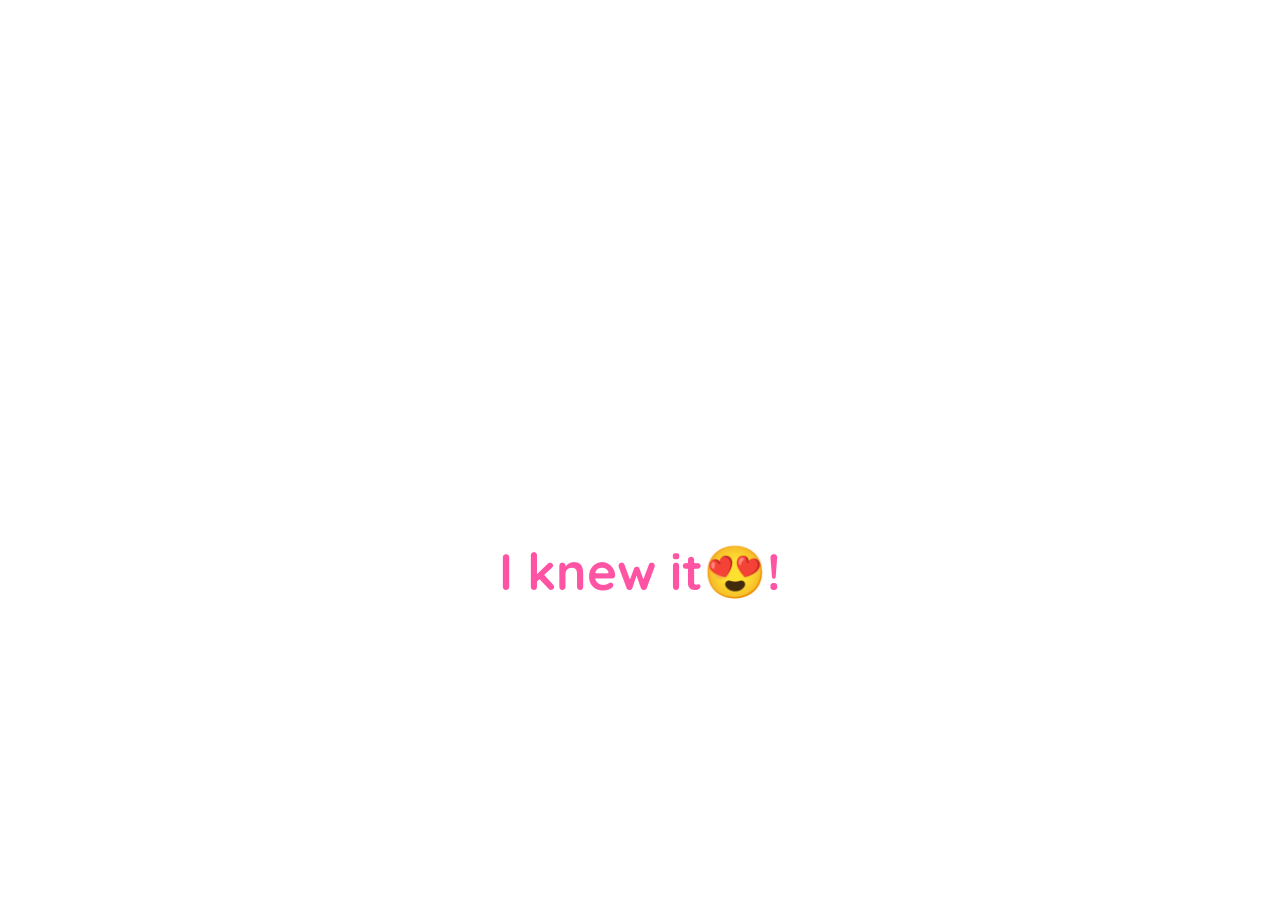
==== result.html @ 3c7e056a "Add files via upload" ====
<!DOCTYPE html>
<html lang="en">
<head>
  <meta charset="UTF-8">
  <meta name="viewport" content="width=device-width, initial-scale=1.0, viewport-fit=cover">
  <meta name="theme-color" content="#ffffff">
  <link rel="preconnect" href="https://fonts.googleapis.com">
  <link rel="preconnect" href="https://fonts.gstatic.com" crossorigin>
  <link href="https://fonts.googleapis.com/css2?family=Quicksand:wght@300..700&display=swap" rel="stylesheet">
  <link rel="stylesheet" href="style.css">
  <title>I Knew It! ❤️</title>
</head>

<body>
  <main class="result-page">
    <section class="result-container" aria-label="Love result">
      <video
        class="gif-result"
        src="Love me.mp4"
        autoplay
        loop
        playsinline
        preload="auto"
        aria-hidden="true">
      </video>

      <h1>I knew it😍!</h1>
    </section>
  </main>
</body>
</html>
---- style.css ----
* {
  margin: 0;
  padding: 0;
  box-sizing: border-box;
}

:root {
  --pink: #ff54a4;
  --pink-hover: #ffa4b1;
  --shadow: rgba(255, 107, 129, 0.5);
}

html,
body {
  width: 100%;
  min-height: 100%;
}

body {
  min-height: 100dvh;
  overflow: hidden;
  background: #ffffff;
  font-family: "Quicksand", sans-serif;
  -webkit-tap-highlight-color: transparent;
}

/* =========================
   MAIN PAGE
========================= */

.page-shell {
  width: 100%;
  min-height: 100dvh;
  position: relative;
  display: flex;
  align-items: center;
  justify-content: center;
}

.container {
  width: min(92vw, 620px);
  text-align: center;
}

.question-container {
  position: fixed;
  left: 50%;
  top: 50%;
  transform: translate(-50%, -50%);
  transition:
    opacity 0.35s ease,
    transform 0.35s ease;
}

.question-container.question-hidden {
  opacity: 0;
  transform: translate(-50%, -50%) scale(0.96);
  pointer-events: none;
}

/* =========================
   VIDEO
========================= */

.local-gif {
  display: block;
  width: min(78vw, 300px);
  max-height: 45dvh;
  height: auto;
  object-fit: contain;
  margin: 0 auto clamp(1.3rem, 5vw, 2.5rem);
  border-radius: 10px;
  pointer-events: none;
  user-select: none;
}

/* =========================
   QUESTION
========================= */

.question {
  color: #222;
  font-size: clamp(2rem, 7vw, 3.5rem);
  line-height: 1.15;
  font-weight: 700;
  margin: 0 0 clamp(1rem, 4vw, 1.5rem);
  padding: 0 8px;
}

/* =========================
   BUTTONS
========================= */

.button-container {
  position: relative;
  width: 100%;
  min-height: 58px;
  display: flex;
  justify-content: center;
  align-items: center;
  gap: clamp(0.8rem, 5vw, 1.5rem);
}

.btn {
  border: none;
  border-radius: 50px;
  min-width: 90px;
  padding: 13px 25px;
  background: var(--pink);
  color: #ffffff;
  font-family: "Quicksand", sans-serif;
  font-size: clamp(16px, 4vw, 18px);
  font-weight: 600;
  line-height: 1;
  cursor: pointer;
  box-shadow: 0 4px 15px var(--shadow);
  transform: scale(1.05);
  transition:
    background-color 0.2s ease,
    transform 0.2s ease,
    left 0.2s ease,
    top 0.2s ease;
  touch-action: manipulation;
  user-select: none;
  -webkit-user-select: none;
}

.btn:hover {
  background: var(--pink-hover);
  transform: scale(1.1);
  box-shadow: 0 6px 20px rgba(255, 107, 129, 0.7);
}

.btn:focus-visible {
  outline: 3px solid rgba(255, 84, 164, 0.35);
  outline-offset: 4px;
}

.yes-btn {
  position: relative;
  z-index: 5;
}

.no-btn {
  position: relative;
  z-index: 10;
}

/* =========================
   HEART LOADER
========================= */

.cssload-main {
  display: none;
  position: fixed;
  inset: 0;
  z-index: 100;
  align-items: center;
  justify-content: center;
  pointer-events: none;
}

.cssload-main.show {
  display: flex;
}

.cssload-heart {
  position: absolute;
  width: 62px;
  height: 62px;
  animation: cssload-heart 1.1s cubic-bezier(0.75, 0, 0.5, 1) infinite;
}

.cssload-heartL,
.cssload-heartR,
.cssload-square {
  position: absolute;
  display: block;
  width: 62px;
  height: 62px;
  background: #ff0000;
  border: 1px solid #ff0000;
}

.cssload-heartL,
.cssload-heartR {
  border-radius: 100%;
}

.cssload-heartL {
  transform: translate(-28px, -27px);
  animation: cssload-heartL 1.1s ease-in-out infinite;
}

.cssload-heartR {
  transform: translate(28px, -27px);
  animation: cssload-heartR 1.1s ease-in-out infinite;
}

.cssload-square {
  transform: rotate(-45deg);
  animation: cssload-square 1.1s ease-in-out infinite;
}

.cssload-shadow {
  position: absolute;
  top: calc(50% + 85px);
  width: 62px;
  height: 15px;
  background: #d7d7d7;
  border: 1px solid #d7d7d7;
  border-radius: 50%;
  animation: cssload-shadow 1.1s ease-in-out infinite;
}

@keyframes cssload-heart {
  50% {
    transform: rotate(180deg);
  }
  100% {
    transform: rotate(360deg);
  }
}

@keyframes cssload-heartL {
  60% {
    transform: scale(0.4) translate(-28px, -27px);
  }
}

@keyframes cssload-heartR {
  40% {
    transform: scale(0.4) translate(28px, -27px);
  }
}

@keyframes cssload-square {
  50% {
    border-radius: 100%;
    transform: scale(0.5) rotate(-45deg);
  }
  100% {
    transform: scale(1) rotate(-45deg);
  }
}

@keyframes cssload-shadow {
  50% {
    transform: scale(0.5);
  }
}

/* =========================
   RESULT PAGE
========================= */

.result-page {
  width: 100%;
  min-height: 100dvh;
  display: flex;
  align-items: center;
  justify-content: center;
  padding: 20px;
}

.result-container {
  width: min(92vw, 620px);
  text-align: center;
}

.gif-result {
  display: block;
  width: min(90vw, 420px);
  max-height: 65dvh;
  height: auto;
  object-fit: contain;
  margin: 0 auto clamp(1.2rem, 5vw, 2rem);
  border-radius: 10px;
}

.result-container h1 {
  color: #ff54a4;
  font-size: clamp(2rem, 8vw, 3.2rem);
  line-height: 1.15;
  font-weight: 700;
}

/* =========================
   MOBILE
========================= */

@media (max-width: 600px) {
  .question-container {
    width: min(92vw, 500px);
  }

  .local-gif {
    width: min(72vw, 270px);
    max-height: 40dvh;
  }

  .question {
    font-size: clamp(1.85rem, 9vw, 2.6rem);
  }

  .button-container {
    min-height: 54px;
    gap: 12px;
  }

  .btn {
    min-width: 82px;
    padding: 12px 20px;
    font-size: 16px;
  }

  .gif-result {
    width: min(84vw, 380px);
    max-height: 58dvh;
  }
}

/* =========================
   VERY SMALL PHONES
========================= */

@media (max-width: 360px) {
  .question-container {
    width: 94vw;
  }

  .local-gif {
    width: 68vw;
    max-height: 35dvh;
    margin-bottom: 1.2rem;
  }

  .question {
    font-size: 1.7rem;
    margin-bottom: 1rem;
  }

  .button-container {
    gap: 8px;
  }

  .btn {
    min-width: 76px;
    padding: 10px 17px;
    font-size: 15px;
  }
}

/* =========================
   LANDSCAPE MOBILE
========================= */

@media (max-height: 520px) and (orientation: landscape) {
  .question-container {
    width: 90vw;
  }

  .local-gif {
    width: 170px;
    max-height: 38dvh;
    margin-bottom: 8px;
  }

  .question {
    font-size: 1.8rem;
    margin-bottom: 8px;
  }

  .button-container {
    min-height: 46px;
  }

  .btn {
    padding: 9px 20px;
  }

  .gif-result {
    width: 220px;
    max-height: 55dvh;
  }
}

/* Respect reduced-motion preferences */
@media (prefers-reduced-motion: reduce) {
  .btn,
  .question-container,
  .cssload-heart,
  .cssload-heartL,
  .cssload-heartR,
  .cssload-square,
  .cssload-shadow {
    transition: none;
    animation-duration: 0.01ms !important;
  }
}
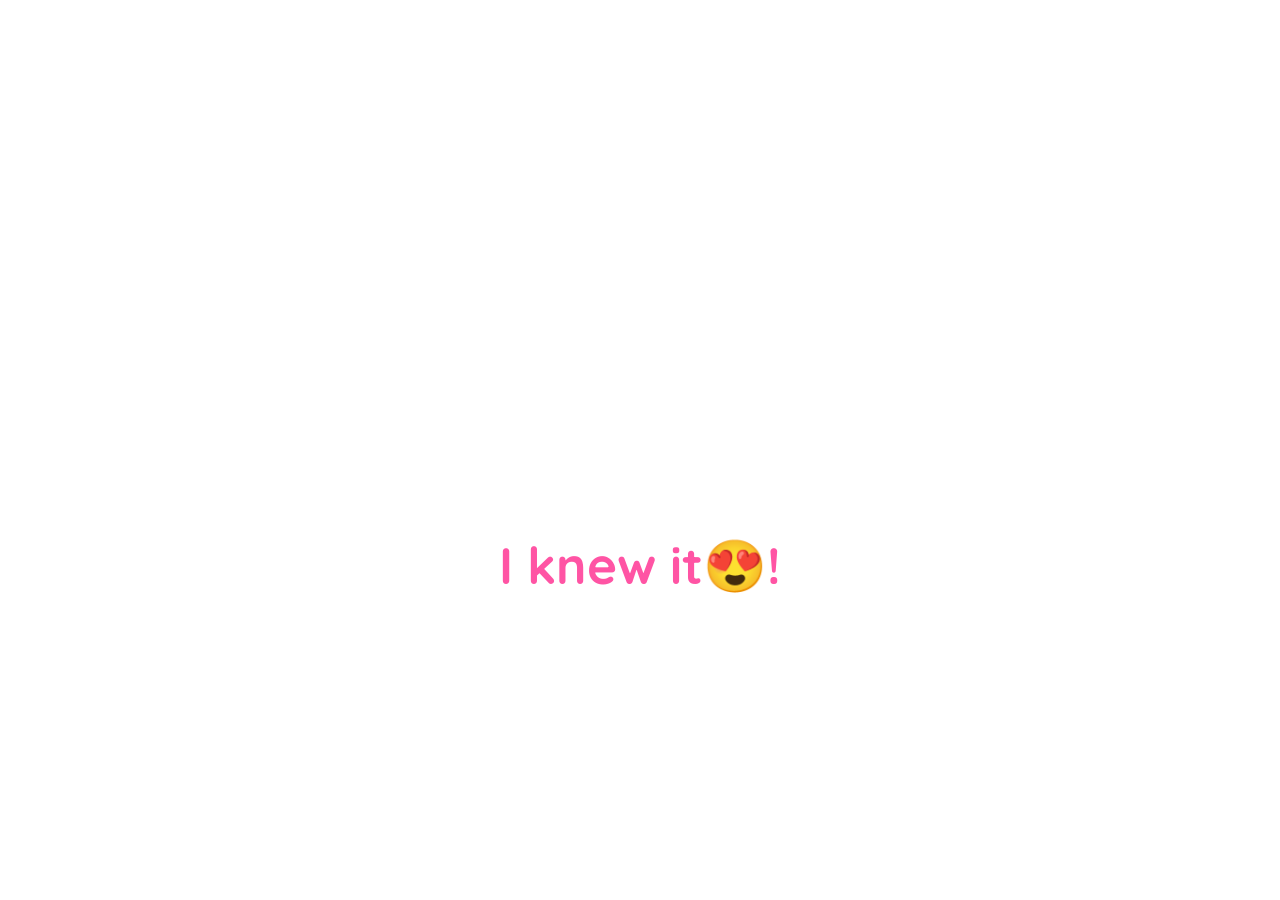
==== commit afa335d4: "Add files via upload" ====
--- a/result.html
+++ b/result.html
@@ -2,30 +2,56 @@
 <html lang="en">
 <head>
   <meta charset="UTF-8">
-  <meta name="viewport" content="width=device-width, initial-scale=1.0, viewport-fit=cover">
+  <meta
+    name="viewport"
+    content="width=device-width, initial-scale=1.0, viewport-fit=cover"
+  >
+
   <meta name="theme-color" content="#ffffff">
+
   <link rel="preconnect" href="https://fonts.googleapis.com">
   <link rel="preconnect" href="https://fonts.gstatic.com" crossorigin>
-  <link href="https://fonts.googleapis.com/css2?family=Quicksand:wght@300..700&display=swap" rel="stylesheet">
+
+  <link
+    href="https://fonts.googleapis.com/css2?family=Quicksand:wght@300..700&display=swap"
+    rel="stylesheet">
+
   <link rel="stylesheet" href="style.css">
+
   <title>I Knew It! ❤️</title>
 </head>
 
-<body>
+<body class="result-body">
+
   <main class="result-page">
-    <section class="result-container" aria-label="Love result">
+
+    <section
+      class="result-container"
+      aria-label="Love result">
+
       <video
         class="gif-result"
         src="Love me.mp4"
         autoplay
         loop
+        muted
         playsinline
         preload="auto"
         aria-hidden="true">
       </video>
 
       <h1>I knew it😍!</h1>
+
     </section>
+
   </main>
+
+  <script>
+    const resultVideo =
+      document.querySelector(".gif-result");
+
+    resultVideo.play().catch(() => {});
+  </script>
+
 </body>
 </html>
--- a/style.css
+++ b/style.css
@@ -13,7 +13,7 @@
 html,
 body {
   width: 100%;
-  min-height: 100%;
+  height: 100%;
 }
 
 body {
@@ -25,16 +25,135 @@
 }
 
 /* =========================
-   MAIN PAGE
-========================= */
-
-.page-shell {
-  width: 100%;
-  min-height: 100dvh;
-  position: relative;
+   MUSIC INTRO
+========================= */
+
+.music-intro {
+  position: fixed;
+  inset: 0;
+  z-index: 1000;
+
   display: flex;
   align-items: center;
   justify-content: center;
+
+  width: 100%;
+  height: 100dvh;
+
+  background: #ffffff;
+
+  opacity: 1;
+  visibility: visible;
+
+  transition:
+    opacity 0.55s ease,
+    visibility 0.55s ease;
+}
+
+.music-intro.intro-hidden {
+  opacity: 0;
+  visibility: hidden;
+  pointer-events: none;
+}
+
+.music-intro-content {
+  width: min(90vw, 420px);
+  text-align: center;
+
+  display: flex;
+  flex-direction: column;
+  align-items: center;
+}
+
+.music-note {
+  color: var(--pink);
+  font-size: clamp(4rem, 18vw, 7rem);
+  line-height: 1;
+  margin-bottom: 1rem;
+  animation: musicFloat 1.8s ease-in-out infinite;
+}
+
+@keyframes musicFloat {
+  0%, 100% {
+    transform: translateY(0) rotate(-5deg);
+  }
+
+  50% {
+    transform: translateY(-10px) rotate(5deg);
+  }
+}
+
+.music-intro h1 {
+  color: #222;
+  font-size: clamp(2rem, 8vw, 3rem);
+  line-height: 1.15;
+}
+
+.music-intro p {
+  color: #777;
+  font-size: clamp(0.95rem, 4vw, 1.1rem);
+  margin: 0.7rem 0 1.6rem;
+}
+
+.play-song-btn {
+  border: 0;
+  border-radius: 50px;
+
+  min-width: 170px;
+  padding: 14px 25px;
+
+  background: var(--pink);
+  color: #ffffff;
+
+  font-family: "Quicksand", sans-serif;
+  font-size: 17px;
+  font-weight: 600;
+
+  cursor: pointer;
+  touch-action: manipulation;
+
+  box-shadow: 0 5px 20px rgba(255, 84, 164, 0.35);
+
+  transition:
+    transform 0.25s ease,
+    background 0.25s ease,
+    box-shadow 0.25s ease;
+}
+
+.play-song-btn:hover {
+  background: var(--pink-hover);
+  transform: scale(1.06);
+}
+
+.play-song-btn:active {
+  transform: scale(0.97);
+}
+
+/* =========================
+   MAIN PAGE
+========================= */
+
+.page-shell {
+  position: relative;
+
+  width: 100%;
+  height: 100dvh;
+
+  display: flex;
+  align-items: center;
+  justify-content: center;
+
+  opacity: 0;
+  visibility: hidden;
+
+  transition:
+    opacity 0.55s ease,
+    visibility 0.55s ease;
+}
+
+.page-shell.main-visible {
+  opacity: 1;
+  visibility: visible;
 }
 
 .container {
@@ -43,10 +162,14 @@
 }
 
 .question-container {
-  position: fixed;
+  position: absolute;
   left: 50%;
   top: 50%;
+
+  width: min(92vw, 620px);
+
   transform: translate(-50%, -50%);
+
   transition:
     opacity 0.35s ease,
     transform 0.35s ease;
@@ -64,12 +187,18 @@
 
 .local-gif {
   display: block;
-  width: min(78vw, 300px);
-  max-height: 45dvh;
+
+  width: min(72vw, 300px);
+  max-width: 100%;
+  max-height: 43dvh;
+
   height: auto;
   object-fit: contain;
-  margin: 0 auto clamp(1.3rem, 5vw, 2.5rem);
+
+  margin: 0 auto clamp(14px, 4vw, 25px);
+
   border-radius: 10px;
+
   pointer-events: none;
   user-select: none;
 }
@@ -80,10 +209,13 @@
 
 .question {
   color: #222;
+
   font-size: clamp(2rem, 7vw, 3.5rem);
   line-height: 1.15;
+
   font-weight: 700;
-  margin: 0 0 clamp(1rem, 4vw, 1.5rem);
+
+  margin: 0 0 clamp(14px, 4vw, 22px);
   padding: 0 8px;
 }
 
@@ -93,57 +225,60 @@
 
 .button-container {
   position: relative;
+
   width: 100%;
   min-height: 58px;
+
   display: flex;
+  align-items: center;
   justify-content: center;
-  align-items: center;
-  gap: clamp(0.8rem, 5vw, 1.5rem);
+
+  gap: clamp(12px, 5vw, 24px);
 }
 
 .btn {
-  border: none;
+  border: 0;
   border-radius: 50px;
+
   min-width: 90px;
   padding: 13px 25px;
+
   background: var(--pink);
   color: #ffffff;
+
   font-family: "Quicksand", sans-serif;
   font-size: clamp(16px, 4vw, 18px);
   font-weight: 600;
+
   line-height: 1;
+
   cursor: pointer;
+  touch-action: manipulation;
+  user-select: none;
+  -webkit-user-select: none;
+
   box-shadow: 0 4px 15px var(--shadow);
-  transform: scale(1.05);
+
   transition:
     background-color 0.2s ease,
     transform 0.2s ease,
     left 0.2s ease,
     top 0.2s ease;
-  touch-action: manipulation;
-  user-select: none;
-  -webkit-user-select: none;
 }
 
 .btn:hover {
   background: var(--pink-hover);
   transform: scale(1.1);
-  box-shadow: 0 6px 20px rgba(255, 107, 129, 0.7);
-}
-
-.btn:focus-visible {
-  outline: 3px solid rgba(255, 84, 164, 0.35);
-  outline-offset: 4px;
 }
 
 .yes-btn {
   position: relative;
-  z-index: 5;
+  z-index: 20;
 }
 
 .no-btn {
   position: relative;
-  z-index: 10;
+  z-index: 30;
 }
 
 /* =========================
@@ -152,11 +287,14 @@
 
 .cssload-main {
   display: none;
+
   position: fixed;
   inset: 0;
   z-index: 100;
+
   align-items: center;
   justify-content: center;
+
   pointer-events: none;
 }
 
@@ -168,16 +306,24 @@
   position: absolute;
   width: 62px;
   height: 62px;
-  animation: cssload-heart 1.1s cubic-bezier(0.75, 0, 0.5, 1) infinite;
+
+  animation:
+    cssload-heart
+    1.1s
+    cubic-bezier(0.75, 0, 0.5, 1)
+    infinite;
 }
 
 .cssload-heartL,
 .cssload-heartR,
 .cssload-square {
   position: absolute;
+
   display: block;
+
   width: 62px;
   height: 62px;
+
   background: #ff0000;
   border: 1px solid #ff0000;
 }
@@ -189,37 +335,52 @@
 
 .cssload-heartL {
   transform: translate(-28px, -27px);
-  animation: cssload-heartL 1.1s ease-in-out infinite;
+  animation:
+    cssload-heartL
+    1.1s
+    ease-in-out
+    infinite;
 }
 
 .cssload-heartR {
   transform: translate(28px, -27px);
-  animation: cssload-heartR 1.1s ease-in-out infinite;
+  animation:
+    cssload-heartR
+    1.1s
+    ease-in-out
+    infinite;
 }
 
 .cssload-square {
   transform: rotate(-45deg);
-  animation: cssload-square 1.1s ease-in-out infinite;
+  animation:
+    cssload-square
+    1.1s
+    ease-in-out
+    infinite;
 }
 
 .cssload-shadow {
   position: absolute;
   top: calc(50% + 85px);
+
   width: 62px;
   height: 15px;
+
   background: #d7d7d7;
   border: 1px solid #d7d7d7;
   border-radius: 50%;
-  animation: cssload-shadow 1.1s ease-in-out infinite;
+
+  animation:
+    cssload-shadow
+    1.1s
+    ease-in-out
+    infinite;
 }
 
 @keyframes cssload-heart {
-  50% {
-    transform: rotate(180deg);
-  }
-  100% {
-    transform: rotate(360deg);
-  }
+  50% { transform: rotate(180deg); }
+  100% { transform: rotate(360deg); }
 }
 
 @keyframes cssload-heartL {
@@ -239,50 +400,84 @@
     border-radius: 100%;
     transform: scale(0.5) rotate(-45deg);
   }
+
   100% {
     transform: scale(1) rotate(-45deg);
   }
 }
 
 @keyframes cssload-shadow {
-  50% {
-    transform: scale(0.5);
-  }
+  50% { transform: scale(0.5); }
 }
 
 /* =========================
    RESULT PAGE
 ========================= */
+
+.result-body {
+  width: 100%;
+  height: 100%;
+  min-height: 100dvh;
+  overflow: hidden;
+  background: #ffffff;
+}
 
 .result-page {
   width: 100%;
+  height: 100dvh;
   min-height: 100dvh;
+
   display: flex;
   align-items: center;
   justify-content: center;
-  padding: 20px;
+
+  padding:
+    max(14px, env(safe-area-inset-top))
+    max(14px, env(safe-area-inset-right))
+    max(14px, env(safe-area-inset-bottom))
+    max(14px, env(safe-area-inset-left));
 }
 
 .result-container {
   width: min(92vw, 620px);
+  max-height: calc(100dvh - 28px);
+
+  display: flex;
+  flex-direction: column;
+  align-items: center;
+  justify-content: center;
+
   text-align: center;
 }
 
 .gif-result {
   display: block;
-  width: min(90vw, 420px);
-  max-height: 65dvh;
+
+  width: min(86vw, 420px);
+  max-width: 100%;
+  max-height: 62dvh;
+
   height: auto;
   object-fit: contain;
-  margin: 0 auto clamp(1.2rem, 5vw, 2rem);
+
+  margin: 0 auto 20px;
+
   border-radius: 10px;
+
+  pointer-events: none;
+  user-select: none;
 }
 
 .result-container h1 {
+  width: 100%;
+
   color: #ff54a4;
+
   font-size: clamp(2rem, 8vw, 3.2rem);
   line-height: 1.15;
   font-weight: 700;
+
+  text-align: center;
 }
 
 /* =========================
@@ -290,21 +485,24 @@
 ========================= */
 
 @media (max-width: 600px) {
+
   .question-container {
-    width: min(92vw, 500px);
+    width: 92vw;
   }
 
   .local-gif {
-    width: min(72vw, 270px);
-    max-height: 40dvh;
+    width: min(70vw, 270px);
+    max-height: 38dvh;
+    margin-bottom: 14px;
   }
 
   .question {
-    font-size: clamp(1.85rem, 9vw, 2.6rem);
+    font-size: clamp(1.8rem, 9vw, 2.6rem);
+    margin-bottom: 14px;
   }
 
   .button-container {
-    min-height: 54px;
+    min-height: 52px;
     gap: 12px;
   }
 
@@ -314,9 +512,23 @@
     font-size: 16px;
   }
 
+  .result-page {
+    padding: 12px;
+  }
+
+  .result-container {
+    width: 92vw;
+    max-height: calc(100dvh - 24px);
+  }
+
   .gif-result {
-    width: min(84vw, 380px);
-    max-height: 58dvh;
+    width: min(84vw, 350px);
+    max-height: 55dvh;
+    margin-bottom: 16px;
+  }
+
+  .result-container h1 {
+    font-size: clamp(1.8rem, 9vw, 2.7rem);
   }
 }
 
@@ -325,23 +537,22 @@
 ========================= */
 
 @media (max-width: 360px) {
+
+  .music-intro-content {
+    width: 92vw;
+  }
+
   .question-container {
     width: 94vw;
   }
 
   .local-gif {
-    width: 68vw;
-    max-height: 35dvh;
-    margin-bottom: 1.2rem;
+    width: 66vw;
+    max-height: 34dvh;
   }
 
   .question {
     font-size: 1.7rem;
-    margin-bottom: 1rem;
-  }
-
-  .button-container {
-    gap: 8px;
   }
 
   .btn {
@@ -349,6 +560,15 @@
     padding: 10px 17px;
     font-size: 15px;
   }
+
+  .gif-result {
+    width: 80vw;
+    max-height: 50dvh;
+  }
+
+  .result-container h1 {
+    font-size: 1.7rem;
+  }
 }
 
 /* =========================
@@ -356,23 +576,24 @@
 ========================= */
 
 @media (max-height: 520px) and (orientation: landscape) {
+
   .question-container {
     width: 90vw;
   }
 
   .local-gif {
     width: 170px;
-    max-height: 38dvh;
-    margin-bottom: 8px;
+    max-height: 34dvh;
+    margin-bottom: 7px;
   }
 
   .question {
     font-size: 1.8rem;
-    margin-bottom: 8px;
+    margin-bottom: 7px;
   }
 
   .button-container {
-    min-height: 46px;
+    min-height: 45px;
   }
 
   .btn {
@@ -382,19 +603,30 @@
   .gif-result {
     width: 220px;
     max-height: 55dvh;
-  }
-}
-
-/* Respect reduced-motion preferences */
+    margin-bottom: 8px;
+  }
+
+  .result-container h1 {
+    font-size: 1.8rem;
+  }
+}
+
+/* =========================
+   REDUCED MOTION
+========================= */
+
 @media (prefers-reduced-motion: reduce) {
+  .music-note,
   .btn,
   .question-container,
+  .music-intro,
+  .page-shell,
   .cssload-heart,
   .cssload-heartL,
   .cssload-heartR,
   .cssload-square,
   .cssload-shadow {
-    transition: none;
-    animation-duration: 0.01ms !important;
-  }
-}
+    animation: none !important;
+    transition: none !important;
+  }
+}
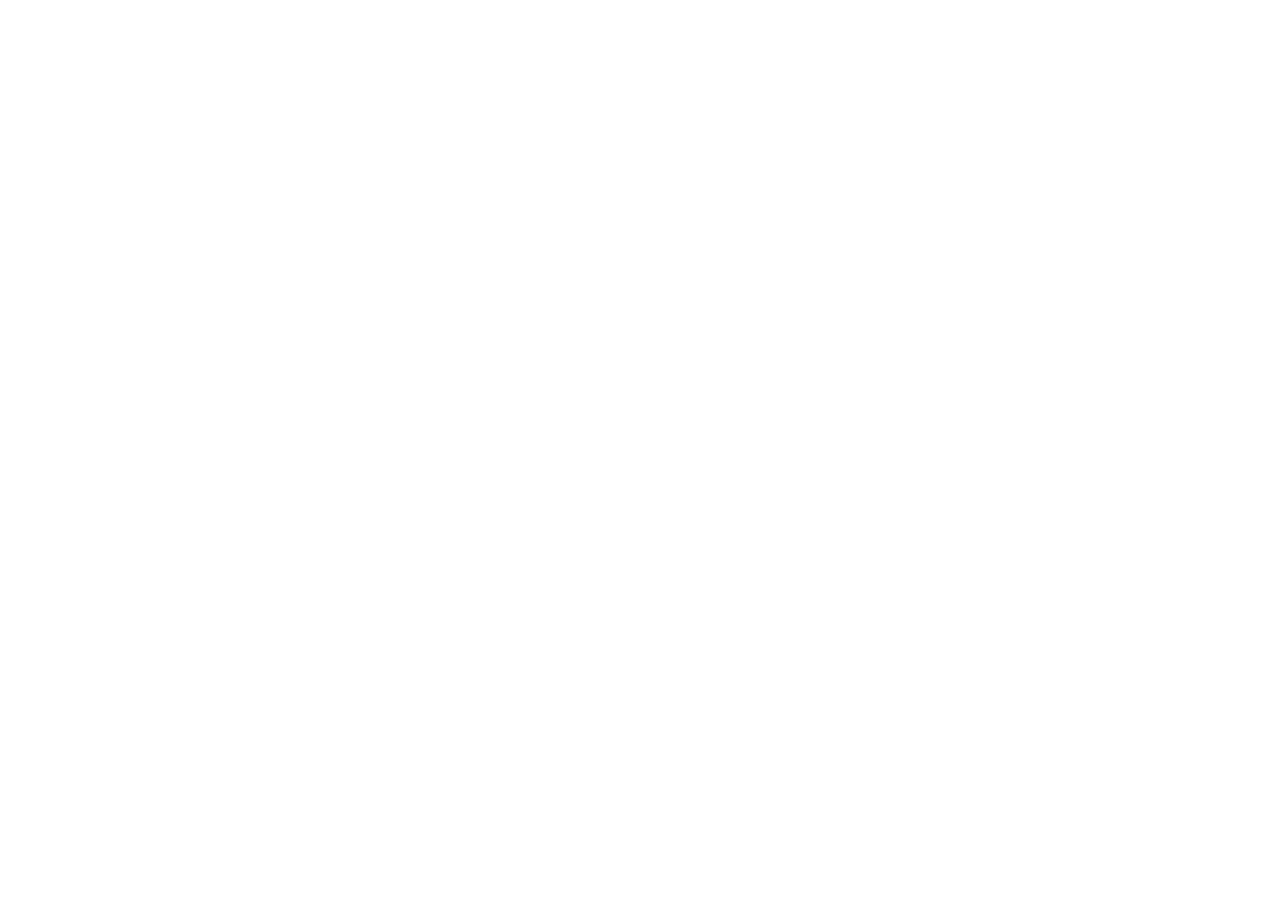
==== commit d6e6edce: "Add files via upload" ====
--- a/result.html
+++ b/result.html
@@ -2,19 +2,12 @@
 <html lang="en">
 <head>
   <meta charset="UTF-8">
-  <meta
-    name="viewport"
-    content="width=device-width, initial-scale=1.0, viewport-fit=cover"
-  >
-
+  <meta name="viewport" content="width=device-width, initial-scale=1.0, viewport-fit=cover">
   <meta name="theme-color" content="#ffffff">
 
   <link rel="preconnect" href="https://fonts.googleapis.com">
   <link rel="preconnect" href="https://fonts.gstatic.com" crossorigin>
-
-  <link
-    href="https://fonts.googleapis.com/css2?family=Quicksand:wght@300..700&display=swap"
-    rel="stylesheet">
+  <link href="https://fonts.googleapis.com/css2?family=Quicksand:wght@300..700&display=swap" rel="stylesheet">
 
   <link rel="stylesheet" href="style.css">
 
@@ -24,10 +17,7 @@
 <body class="result-body">
 
   <main class="result-page">
-
-    <section
-      class="result-container"
-      aria-label="Love result">
+    <section class="result-container" aria-label="Love result">
 
       <video
         class="gif-result"
@@ -42,11 +32,135 @@
 
       <h1>I knew it😍!</h1>
 
+      <button
+        type="button"
+        class="surprise-btn"
+        id="surpriseBtn">
+        Surprise
+      </button>
+
     </section>
-
   </main>
 
+  <audio
+    id="resultBackgroundSong"
+    src="Ishq Bulaava Hasee Toh Phasee 128 Kbps.mp3"
+    autoplay
+    preload="auto">
+  </audio>
+
   <script>
+    const resultSong =
+      document.getElementById("resultBackgroundSong");
+
+    const surpriseBtn =
+      document.getElementById("surpriseBtn");
+
+    const MUSIC_POSITION_KEY =
+      "debasrita_music_position_43";
+
+    const SONG_START_TIME = 43;
+
+    function getSavedPosition() {
+      try {
+        const saved = Number(
+          localStorage.getItem(MUSIC_POSITION_KEY)
+        );
+
+        if (
+          Number.isFinite(saved) &&
+          saved >= SONG_START_TIME
+        ) {
+          return saved;
+        }
+      } catch (error) {}
+
+      return SONG_START_TIME;
+    }
+
+    async function startResultSong() {
+      try {
+        resultSong.currentTime =
+          getSavedPosition();
+
+        await new Promise((resolve) => {
+          const finish = () => {
+            resultSong.removeEventListener(
+              "seeked",
+              finish
+            );
+            resolve();
+          };
+
+          resultSong.addEventListener(
+            "seeked",
+            finish,
+            { once: true }
+          );
+
+          setTimeout(finish, 1000);
+        });
+
+        await resultSong.play();
+
+      } catch (error) {
+        console.warn(
+          "Result music autoplay was blocked:",
+          error
+        );
+      }
+    }
+
+    /*
+     * Keep the same song looping from 00:43.
+     */
+    resultSong.addEventListener(
+      "ended",
+      async () => {
+        resultSong.currentTime =
+          SONG_START_TIME;
+
+        await startResultSong();
+      }
+    );
+
+    /*
+     * Save current playback position.
+     */
+    setInterval(() => {
+      if (!resultSong.paused) {
+        try {
+          localStorage.setItem(
+            MUSIC_POSITION_KEY,
+            String(resultSong.currentTime)
+          );
+        } catch (error) {}
+      }
+    }, 250);
+
+    /*
+     * Stop Ishq Bulaava BEFORE opening surprise.html.
+     */
+    surpriseBtn.addEventListener(
+      "click",
+      () => {
+
+        resultSong.pause();
+        resultSong.currentTime = 0;
+
+        try {
+          localStorage.removeItem(
+            MUSIC_POSITION_KEY
+          );
+        } catch (error) {}
+
+        window.location.href =
+          "./surprise.html";
+      }
+    );
+
+    startResultSong();
+
     const resultVideo =
       document.querySelector(".gif-result");
 
--- a/style.css
+++ b/style.css
@@ -1,632 +1,470 @@
 * {
+  padding: 0;
   margin: 0;
-  padding: 0;
   box-sizing: border-box;
 }
-
-:root {
-  --pink: #ff54a4;
-  --pink-hover: #ffa4b1;
-  --shadow: rgba(255, 107, 129, 0.5);
-}
-
-html,
 body {
+  display: grid;
+  justify-content: center;
+  align-items: center;
+  background-color: white;
+  font-family: "Quicksand", sans-serif;
+}
+.container {
+  position: absolute;
+  top: 50%;
+  left: 50%;
+  transform: translate(-50%, -50%);
+  -o-transform: translate(-50%, -50%);
+  -ms-transform: translate(-50%, -50%);
+  -webkit-transform: translate(-50%, -50%);
+  -moz-transform: translate(-100%, -50%);
+  transition: 0.2s;
+}
+
+.question-container {
+  position: absolute;
+  top: 40%;
+  left: 50%;
+  transition: 0.2s;
+}
+.local-gif {
   width: 100%;
-  height: 100%;
-}
-
-body {
-  min-height: 100dvh;
-  overflow: hidden;
-  background: #ffffff;
-  font-family: "Quicksand", sans-serif;
-  -webkit-tap-highlight-color: transparent;
-}
+  max-width: 300px;
+  border-radius: 10px;
+  display: block;
+  margin: 0 auto 3rem auto;
+  pointer-events: none;
+}
+.question {
+  font-size: 3.5rem;
+  margin-bottom: 1rem;
+}
+.button-container {
+  display: flex;
+  justify-content: center;
+  gap: 1.5rem;
+}
+.btn {
+  position: absolute;
+  border: none;
+  border-radius: 50px;
+  padding: 14px 24px;
+  font-family: "Poppins", sans-serif;
+  font-size: 18px;
+  cursor: pointer;
+  transition: all 0.3s ease;
+  background-color: #ff54a4;
+  color: white;
+  transform: scale(1.05);
+  box-shadow: 0px 4px 15px
+   rgba(255, 107, 129, 0.5);
+}
+.btn:hover {
+  background-color: #ffa4b1;
+  transform: scale(1.1);
+  box-shadow: 0px 6px 20px rgba(255, 107, 129, 0.7);
+  text-shadow: 1px 1px 5px rgba(255, 182, 193, 0.8);
+}
+
+.yes-btn {
+  right: 54%;
+}
+.no-btn {
+  left: 54%;
+}
+
+.result-container {
+  display: none;
+  position: absolute;
+  top: 40%;
+  left: 50%;
+  transform: translate(-50%, -50%);
+  -o-transform: translate(-50%, -50%);
+  -ms-transform: translate(-50%, -50%);
+  -webkit-transform: translate(-50%, -50%);
+  -moz-transform: translate(-100%, -50%);
+  transition: 0.2s;
+}
+.gif-result {
+  border-radius: 10px;
+  margin-bottom: 2rem;
+}
+.result-container h2 {
+  font-size: 3.2rem;
+  text-align: center;
+}
+
+/* heart loader */
+.cssload-main {
+  display: none;
+  position: absolute;
+  content: "";
+  top: 17%;
+  left: 50%;
+  margin: 200px auto 0 auto;
+  transform: translate(-100%, -50%);
+  -o-transform: translate(-100%, -240%);
+  -ms-transform: translate(-100%, -240%);
+  -webkit-transform: translate(-100%, -240%);
+  -moz-transform: translate(-100%, -240%);
+}
+
+.cssload-main * {
+  font-size: 62px;
+}
+
+.cssload-heart {
+  animation: cssload-heart 2.88s cubic-bezier(0.75, 0, 0.5, 1) infinite normal;
+  -o-animation: cssload-heart 2.88s cubic-bezier(0.75, 0, 0.5, 1) infinite
+    normal;
+  -ms-animation: cssload-heart 2.88s cubic-bezier(0.75, 0, 0.5, 1) infinite
+    normal;
+  -webkit-animation: cssload-heart 2.88s cubic-bezier(0.75, 0, 0.5, 1) infinite
+    normal;
+  -moz-animation: cssload-heart 2.88s cubic-bezier(0.75, 0, 0.5, 1) infinite
+    normal;
+  top: 50%;
+  content: "";
+  left: 50%;
+  position: absolute;
+}
+
+.cssload-heartL {
+  width: 1em;
+  height: 1em;
+  border: 1px solid #ff0000;
+  background-color: #ff0000;
+  content: "";
+  position: absolute;
+  display: block;
+  border-radius: 100%;
+  animation: cssload-heartL 2.88s cubic-bezier(0.75, 0, 0.5, 1) infinite normal;
+  -o-animation: cssload-heartL 2.88s cubic-bezier(0.75, 0, 0.5, 1) infinite
+    normal;
+  -ms-animation: cssload-heartL 2.88s cubic-bezier(0.75, 0, 0.5, 1) infinite
+    normal;
+  -webkit-animation: cssload-heartL 2.88s cubic-bezier(0.75, 0, 0.5, 1) infinite
+    normal;
+  -moz-animation: cssload-heartL 2.88s cubic-bezier(0.75, 0, 0.5, 1) infinite
+    normal;
+  transform: translate(-28px, -27px);
+  -o-transform: translate(-28px, -27px);
+  -ms-transform: translate(-28px, -27px);
+  -webkit-transform: translate(-28px, -27px);
+  -moz-transform: translate(-28px, -27px);
+}
+
+.cssload-heartR {
+  width: 1em;
+  height: 1em;
+  border: 1px solid #ff0000;
+  background-color: #ff0000;
+  content: "";
+  position: absolute;
+  display: block;
+  border-radius: 100%;
+  transform: translate(28px, -27px);
+  -o-transform: translate(28px, -27px);
+  -ms-transform: translate(28px, -27px);
+  -webkit-transform: translate(28px, -27px);
+  -moz-transform: translate(28px, -27px);
+  animation: cssload-heartR 2.88s cubic-bezier(0.75, 0, 0.5, 1) infinite normal;
+  -o-animation: cssload-heartR 2.88s cubic-bezier(0.75, 0, 0.5, 1) infinite
+    normal;
+  -ms-animation: cssload-heartR 2.88s cubic-bezier(0.75, 0, 0.5, 1) infinite
+    normal;
+  -webkit-animation: cssload-heartR 2.88s cubic-bezier(0.75, 0, 0.5, 1) infinite
+    normal;
+  -moz-animation: cssload-heartR 2.88s cubic-bezier(0.75, 0, 0.5, 1) infinite
+    normal;
+}
+
+.cssload-square {
+  width: 1em;
+  height: 1em;
+  border: 1px solid #ff0000;
+  background-color: #ff0000;
+  position: relative;
+  display: block;
+  content: "";
+  transform: scale(1) rotate(-45deg);
+  -o-transform: scale(1) rotate(-45deg);
+  -ms-transform: scale(1) rotate(-45deg);
+  -webkit-transform: scale(1) rotate(-45deg);
+  -moz-transform: scale(1) rotate(-45deg);
+  animation: cssload-square 2.88s cubic-bezier(0.75, 0, 0.5, 1) infinite normal;
+  -o-animation: cssload-square 2.88s cubic-bezier(0.75, 0, 0.5, 1) infinite
+    normal;
+  -ms-animation: cssload-square 2.88s cubic-bezier(0.75, 0, 0.5, 1) infinite
+    normal;
+  -webkit-animation: cssload-square 2.88s cubic-bezier(0.75, 0, 0.5, 1) infinite
+    normal;
+  -moz-animation: cssload-square 2.88s cubic-bezier(0.75, 0, 0.5, 1) infinite
+    normal;
+}
+
+.cssload-shadow {
+  top: 97px;
+  left: 50%;
+  content: "";
+  position: relative;
+  display: block;
+  bottom: -0.5em;
+  width: 1em;
+  height: 0.24em;
+  background-color: rgb(215, 215, 215);
+  border: 1px solid rgb(215, 215, 215);
+  border-radius: 50%;
+  animation: cssload-shadow 2.88s cubic-bezier(0.75, 0, 0.5, 1) infinite normal;
+  -o-animation: cssload-shadow 2.88s cubic-bezier(0.75, 0, 0.5, 1) infinite
+    normal;
+  -ms-animation: cssload-shadow 2.88s cubic-bezier(0.75, 0, 0.5, 1) infinite
+    normal;
+  -webkit-animation: cssload-shadow 2.88s cubic-bezier(0.75, 0, 0.5, 1) infinite
+    normal;
+  -moz-animation: cssload-shadow 2.88s cubic-bezier(0.75, 0, 0.5, 1) infinite
+    normal;
+}
+
+@keyframes cssload-square {
+  50% {
+    border-radius: 100%;
+    transform: scale(0.5) rotate(-45deg);
+  }
+  100% {
+    transform: scale(1) rotate(-45deg);
+  }
+}
+
+@-o-keyframes cssload-square {
+  50% {
+    border-radius: 100%;
+    -o-transform: scale(0.5) rotate(-45deg);
+  }
+  100% {
+    -o-transform: scale(1) rotate(-45deg);
+  }
+}
+
+@-ms-keyframes cssload-square {
+  50% {
+    border-radius: 100%;
+    -ms-transform: scale(0.5) rotate(-45deg);
+  }
+  100% {
+    -ms-transform: scale(1) rotate(-45deg);
+  }
+}
+
+@-webkit-keyframes cssload-square {
+  50% {
+    border-radius: 100%;
+    -webkit-transform: scale(0.5) rotate(-45deg);
+  }
+  100% {
+    -webkit-transform: scale(1) rotate(-45deg);
+  }
+}
+
+@-moz-keyframes cssload-square {
+  50% {
+    border-radius: 100%;
+    -moz-transform: scale(0.5) rotate(-45deg);
+  }
+  100% {
+    -moz-transform: scale(1) rotate(-45deg);
+  }
+}
+
+@keyframes cssload-heart {
+  50% {
+    transform: rotate(360deg);
+  }
+  100% {
+    transform: rotate(720deg);
+  }
+}
+
+@-o-keyframes cssload-heart {
+  50% {
+    -o-transform: rotate(360deg);
+  }
+  100% {
+    -o-transform: rotate(720deg);
+  }
+}
+
+@-ms-keyframes cssload-heart {
+  50% {
+    -ms-transform: rotate(360deg);
+  }
+  100% {
+    -ms-transform: rotate(720deg);
+  }
+}
+
+@-webkit-keyframes cssload-heart {
+  50% {
+    -webkit-transform: rotate(360deg);
+  }
+  100% {
+    -webkit-transform: rotate(720deg);
+  }
+}
+
+@-moz-keyframes cssload-heart {
+  50% {
+    -moz-transform: rotate(360deg);
+  }
+  100% {
+    -moz-transform: rotate(720deg);
+  }
+}
+
+@keyframes cssload-heartL {
+  60% {
+    transform: scale(0.4);
+  }
+}
+
+@-o-keyframes cssload-heartL {
+  60% {
+    -o-transform: scale(0.4);
+  }
+}
+
+@-ms-keyframes cssload-heartL {
+  60% {
+    -ms-transform: scale(0.4);
+  }
+}
+
+@-webkit-keyframes cssload-heartL {
+  60% {
+    -webkit-transform: scale(0.4);
+  }
+}
+
+@-moz-keyframes cssload-heartL {
+  60% {
+    -moz-transform: scale(0.4);
+  }
+}
+
+@keyframes cssload-heartR {
+  40% {
+    transform: scale(0.4);
+  }
+}
+
+@-o-keyframes cssload-heartR {
+  40% {
+    -o-transform: scale(0.4);
+  }
+}
+
+@-ms-keyframes cssload-heartR {
+  40% {
+    -ms-transform: scale(0.4);
+  }
+}
+
+@-webkit-keyframes cssload-heartR {
+  40% {
+    -webkit-transform: scale(0.4);
+  }
+}
+
+@-moz-keyframes cssload-heartR {
+  40% {
+    -moz-transform: scale(0.4);
+  }
+}
+
+@keyframes cssload-shadow {
+  50% {
+    transform: scale(0.5);
+    border-color: rgb(228, 228, 228);
+  }
+}
+
+@-o-keyframes cssload-shadow {
+  50% {
+    -o-transform: scale(0.5);
+    border-color: rgb(228, 228, 228);
+  }
+}
+
+@-ms-keyframes cssload-shadow {
+  50% {
+    -ms-transform: scale(0.5);
+    border-color: rgb(228, 228, 228);
+  }
+}
+
+@-webkit-keyframes cssload-shadow {
+  50% {
+    -webkit-transform: scale(0.5);
+    border-color: rgb(228, 228, 228);
+  }
+}
+
+@-moz-keyframes cssload-shadow {
+  50% {
+    -moz-transform: scale(0.5);
+    border-color: rgb(228, 228, 228);
+  }
+}
+
 
 /* =========================
-   MUSIC INTRO
+   SURPRISE BUTTON
 ========================= */
 
-.music-intro {
-  position: fixed;
-  inset: 0;
-  z-index: 1000;
-
-  display: flex;
+.surprise-btn {
+  display: inline-flex;
   align-items: center;
   justify-content: center;
 
-  width: 100%;
-  height: 100dvh;
-
-  background: #ffffff;
-
-  opacity: 1;
-  visibility: visible;
-
-  transition:
-    opacity 0.55s ease,
-    visibility 0.55s ease;
-}
-
-.music-intro.intro-hidden {
-  opacity: 0;
-  visibility: hidden;
-  pointer-events: none;
-}
-
-.music-intro-content {
-  width: min(90vw, 420px);
-  text-align: center;
-
-  display: flex;
-  flex-direction: column;
-  align-items: center;
-}
-
-.music-note {
-  color: var(--pink);
-  font-size: clamp(4rem, 18vw, 7rem);
-  line-height: 1;
-  margin-bottom: 1rem;
-  animation: musicFloat 1.8s ease-in-out infinite;
-}
-
-@keyframes musicFloat {
-  0%, 100% {
-    transform: translateY(0) rotate(-5deg);
-  }
-
-  50% {
-    transform: translateY(-10px) rotate(5deg);
-  }
-}
-
-.music-intro h1 {
-  color: #222;
-  font-size: clamp(2rem, 8vw, 3rem);
-  line-height: 1.15;
-}
-
-.music-intro p {
-  color: #777;
-  font-size: clamp(0.95rem, 4vw, 1.1rem);
-  margin: 0.7rem 0 1.6rem;
-}
-
-.play-song-btn {
+  min-width: 130px;
+  min-height: 44px;
+
+  margin-top: 8px;
+  padding: 12px 24px;
+
   border: 0;
   border-radius: 50px;
 
-  min-width: 170px;
-  padding: 14px 25px;
-
-  background: var(--pink);
+  background: #ff54a4;
   color: #ffffff;
 
   font-family: "Quicksand", sans-serif;
-  font-size: 17px;
+  font-size: 16px;
   font-weight: 600;
 
   cursor: pointer;
   touch-action: manipulation;
 
-  box-shadow: 0 5px 20px rgba(255, 84, 164, 0.35);
+  box-shadow:
+    0 5px 18px rgba(255, 84, 164, 0.3);
 
   transition:
-    transform 0.25s ease,
-    background 0.25s ease,
-    box-shadow 0.25s ease;
-}
-
-.play-song-btn:hover {
-  background: var(--pink-hover);
+    transform 0.2s ease,
+    background 0.2s ease,
+    box-shadow 0.2s ease;
+}
+
+.surprise-btn:hover {
+  background: #ffa4b1;
   transform: scale(1.06);
 }
 
-.play-song-btn:active {
+.surprise-btn:active {
   transform: scale(0.97);
 }
 
-/* =========================
-   MAIN PAGE
-========================= */
-
-.page-shell {
-  position: relative;
-
-  width: 100%;
-  height: 100dvh;
-
-  display: flex;
-  align-items: center;
-  justify-content: center;
-
-  opacity: 0;
-  visibility: hidden;
-
-  transition:
-    opacity 0.55s ease,
-    visibility 0.55s ease;
-}
-
-.page-shell.main-visible {
-  opacity: 1;
-  visibility: visible;
-}
-
-.container {
-  width: min(92vw, 620px);
-  text-align: center;
-}
-
-.question-container {
-  position: absolute;
-  left: 50%;
-  top: 50%;
-
-  width: min(92vw, 620px);
-
-  transform: translate(-50%, -50%);
-
-  transition:
-    opacity 0.35s ease,
-    transform 0.35s ease;
-}
-
-.question-container.question-hidden {
-  opacity: 0;
-  transform: translate(-50%, -50%) scale(0.96);
-  pointer-events: none;
-}
-
-/* =========================
-   VIDEO
-========================= */
-
-.local-gif {
-  display: block;
-
-  width: min(72vw, 300px);
-  max-width: 100%;
-  max-height: 43dvh;
-
-  height: auto;
-  object-fit: contain;
-
-  margin: 0 auto clamp(14px, 4vw, 25px);
-
-  border-radius: 10px;
-
-  pointer-events: none;
-  user-select: none;
-}
-
-/* =========================
-   QUESTION
-========================= */
-
-.question {
-  color: #222;
-
-  font-size: clamp(2rem, 7vw, 3.5rem);
-  line-height: 1.15;
-
-  font-weight: 700;
-
-  margin: 0 0 clamp(14px, 4vw, 22px);
-  padding: 0 8px;
-}
-
-/* =========================
-   BUTTONS
-========================= */
-
-.button-container {
-  position: relative;
-
-  width: 100%;
-  min-height: 58px;
-
-  display: flex;
-  align-items: center;
-  justify-content: center;
-
-  gap: clamp(12px, 5vw, 24px);
-}
-
-.btn {
-  border: 0;
-  border-radius: 50px;
-
-  min-width: 90px;
-  padding: 13px 25px;
-
-  background: var(--pink);
-  color: #ffffff;
-
-  font-family: "Quicksand", sans-serif;
-  font-size: clamp(16px, 4vw, 18px);
-  font-weight: 600;
-
-  line-height: 1;
-
-  cursor: pointer;
-  touch-action: manipulation;
-  user-select: none;
-  -webkit-user-select: none;
-
-  box-shadow: 0 4px 15px var(--shadow);
-
-  transition:
-    background-color 0.2s ease,
-    transform 0.2s ease,
-    left 0.2s ease,
-    top 0.2s ease;
-}
-
-.btn:hover {
-  background: var(--pink-hover);
-  transform: scale(1.1);
-}
-
-.yes-btn {
-  position: relative;
-  z-index: 20;
-}
-
-.no-btn {
-  position: relative;
-  z-index: 30;
-}
-
-/* =========================
-   HEART LOADER
-========================= */
-
-.cssload-main {
-  display: none;
-
-  position: fixed;
-  inset: 0;
-  z-index: 100;
-
-  align-items: center;
-  justify-content: center;
-
-  pointer-events: none;
-}
-
-.cssload-main.show {
-  display: flex;
-}
-
-.cssload-heart {
-  position: absolute;
-  width: 62px;
-  height: 62px;
-
-  animation:
-    cssload-heart
-    1.1s
-    cubic-bezier(0.75, 0, 0.5, 1)
-    infinite;
-}
-
-.cssload-heartL,
-.cssload-heartR,
-.cssload-square {
-  position: absolute;
-
-  display: block;
-
-  width: 62px;
-  height: 62px;
-
-  background: #ff0000;
-  border: 1px solid #ff0000;
-}
-
-.cssload-heartL,
-.cssload-heartR {
-  border-radius: 100%;
-}
-
-.cssload-heartL {
-  transform: translate(-28px, -27px);
-  animation:
-    cssload-heartL
-    1.1s
-    ease-in-out
-    infinite;
-}
-
-.cssload-heartR {
-  transform: translate(28px, -27px);
-  animation:
-    cssload-heartR
-    1.1s
-    ease-in-out
-    infinite;
-}
-
-.cssload-square {
-  transform: rotate(-45deg);
-  animation:
-    cssload-square
-    1.1s
-    ease-in-out
-    infinite;
-}
-
-.cssload-shadow {
-  position: absolute;
-  top: calc(50% + 85px);
-
-  width: 62px;
-  height: 15px;
-
-  background: #d7d7d7;
-  border: 1px solid #d7d7d7;
-  border-radius: 50%;
-
-  animation:
-    cssload-shadow
-    1.1s
-    ease-in-out
-    infinite;
-}
-
-@keyframes cssload-heart {
-  50% { transform: rotate(180deg); }
-  100% { transform: rotate(360deg); }
-}
-
-@keyframes cssload-heartL {
-  60% {
-    transform: scale(0.4) translate(-28px, -27px);
-  }
-}
-
-@keyframes cssload-heartR {
-  40% {
-    transform: scale(0.4) translate(28px, -27px);
-  }
-}
-
-@keyframes cssload-square {
-  50% {
-    border-radius: 100%;
-    transform: scale(0.5) rotate(-45deg);
-  }
-
-  100% {
-    transform: scale(1) rotate(-45deg);
-  }
-}
-
-@keyframes cssload-shadow {
-  50% { transform: scale(0.5); }
-}
-
-/* =========================
-   RESULT PAGE
-========================= */
-
-.result-body {
-  width: 100%;
-  height: 100%;
-  min-height: 100dvh;
-  overflow: hidden;
-  background: #ffffff;
-}
-
-.result-page {
-  width: 100%;
-  height: 100dvh;
-  min-height: 100dvh;
-
-  display: flex;
-  align-items: center;
-  justify-content: center;
-
-  padding:
-    max(14px, env(safe-area-inset-top))
-    max(14px, env(safe-area-inset-right))
-    max(14px, env(safe-area-inset-bottom))
-    max(14px, env(safe-area-inset-left));
-}
-
-.result-container {
-  width: min(92vw, 620px);
-  max-height: calc(100dvh - 28px);
-
-  display: flex;
-  flex-direction: column;
-  align-items: center;
-  justify-content: center;
-
-  text-align: center;
-}
-
-.gif-result {
-  display: block;
-
-  width: min(86vw, 420px);
-  max-width: 100%;
-  max-height: 62dvh;
-
-  height: auto;
-  object-fit: contain;
-
-  margin: 0 auto 20px;
-
-  border-radius: 10px;
-
-  pointer-events: none;
-  user-select: none;
-}
-
-.result-container h1 {
-  width: 100%;
-
-  color: #ff54a4;
-
-  font-size: clamp(2rem, 8vw, 3.2rem);
-  line-height: 1.15;
-  font-weight: 700;
-
-  text-align: center;
-}
-
-/* =========================
-   MOBILE
-========================= */
-
-@media (max-width: 600px) {
-
-  .question-container {
-    width: 92vw;
-  }
-
-  .local-gif {
-    width: min(70vw, 270px);
-    max-height: 38dvh;
-    margin-bottom: 14px;
-  }
-
-  .question {
-    font-size: clamp(1.8rem, 9vw, 2.6rem);
-    margin-bottom: 14px;
-  }
-
-  .button-container {
-    min-height: 52px;
-    gap: 12px;
-  }
-
-  .btn {
-    min-width: 82px;
-    padding: 12px 20px;
-    font-size: 16px;
-  }
-
-  .result-page {
-    padding: 12px;
-  }
-
-  .result-container {
-    width: 92vw;
-    max-height: calc(100dvh - 24px);
-  }
-
-  .gif-result {
-    width: min(84vw, 350px);
-    max-height: 55dvh;
-    margin-bottom: 16px;
-  }
-
-  .result-container h1 {
-    font-size: clamp(1.8rem, 9vw, 2.7rem);
-  }
-}
-
-/* =========================
-   VERY SMALL PHONES
-========================= */
-
-@media (max-width: 360px) {
-
-  .music-intro-content {
-    width: 92vw;
-  }
-
-  .question-container {
-    width: 94vw;
-  }
-
-  .local-gif {
-    width: 66vw;
-    max-height: 34dvh;
-  }
-
-  .question {
-    font-size: 1.7rem;
-  }
-
-  .btn {
-    min-width: 76px;
-    padding: 10px 17px;
-    font-size: 15px;
-  }
-
-  .gif-result {
-    width: 80vw;
-    max-height: 50dvh;
-  }
-
-  .result-container h1 {
-    font-size: 1.7rem;
-  }
-}
-
-/* =========================
-   LANDSCAPE MOBILE
-========================= */
-
-@media (max-height: 520px) and (orientation: landscape) {
-
-  .question-container {
-    width: 90vw;
-  }
-
-  .local-gif {
-    width: 170px;
-    max-height: 34dvh;
-    margin-bottom: 7px;
-  }
-
-  .question {
-    font-size: 1.8rem;
-    margin-bottom: 7px;
-  }
-
-  .button-container {
-    min-height: 45px;
-  }
-
-  .btn {
-    padding: 9px 20px;
-  }
-
-  .gif-result {
-    width: 220px;
-    max-height: 55dvh;
-    margin-bottom: 8px;
-  }
-
-  .result-container h1 {
-    font-size: 1.8rem;
-  }
-}
-
-/* =========================
-   REDUCED MOTION
-========================= */
-
-@media (prefers-reduced-motion: reduce) {
-  .music-note,
-  .btn,
-  .question-container,
-  .music-intro,
-  .page-shell,
-  .cssload-heart,
-  .cssload-heartL,
-  .cssload-heartR,
-  .cssload-square,
-  .cssload-shadow {
-    animation: none !important;
-    transition: none !important;
-  }
-}
+.surprise-btn:focus-visible {
+  outline: 3px solid rgba(255, 84, 164, 0.3);
+  outline-offset: 4px;
+}
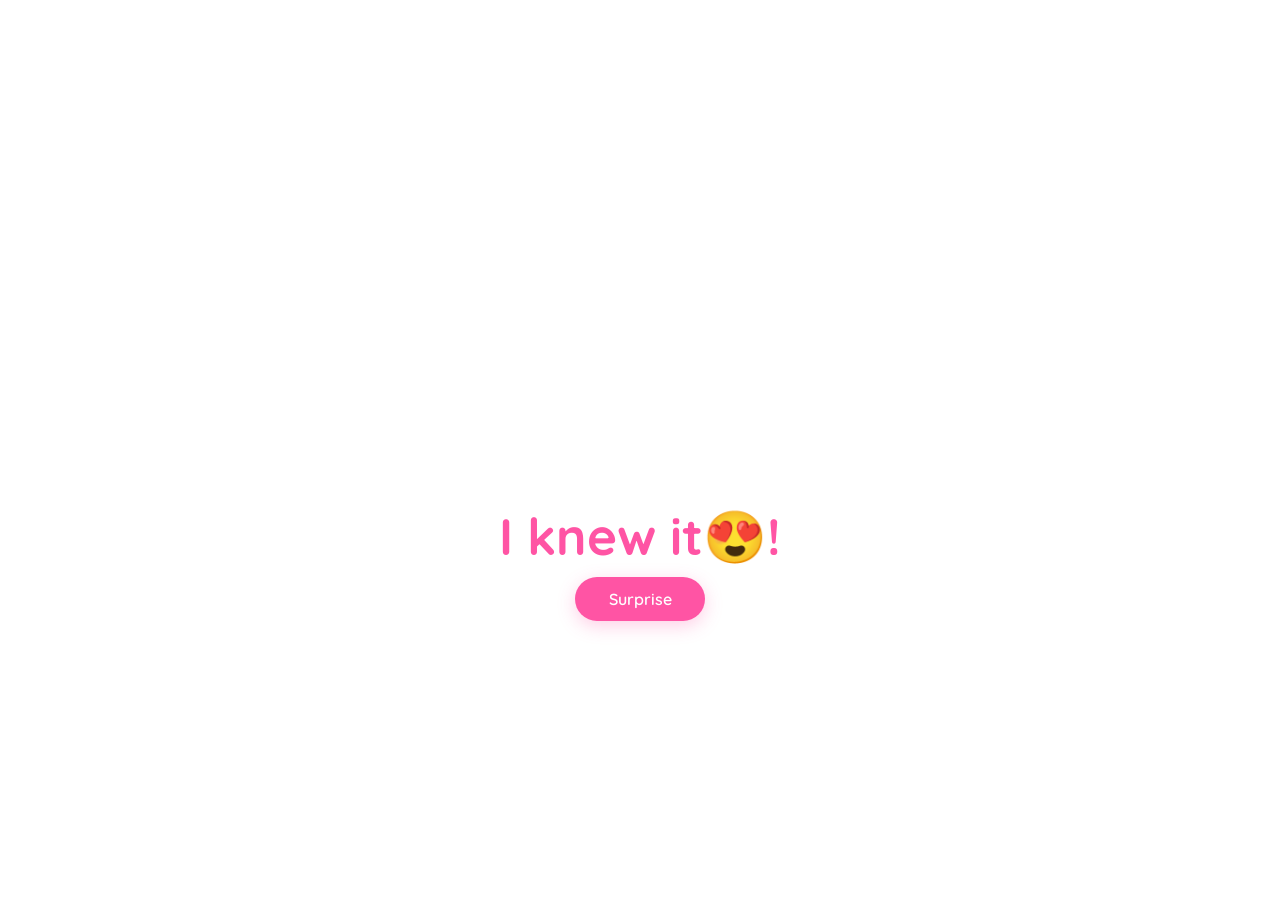
==== commit 1da53f84: "Add files via upload" ====
--- a/result.html
+++ b/result.html
@@ -1,171 +1,97 @@
 <!DOCTYPE html>
 <html lang="en">
 <head>
-  <meta charset="UTF-8">
-  <meta name="viewport" content="width=device-width, initial-scale=1.0, viewport-fit=cover">
-  <meta name="theme-color" content="#ffffff">
-
-  <link rel="preconnect" href="https://fonts.googleapis.com">
-  <link rel="preconnect" href="https://fonts.gstatic.com" crossorigin>
-  <link href="https://fonts.googleapis.com/css2?family=Quicksand:wght@300..700&display=swap" rel="stylesheet">
-
-  <link rel="stylesheet" href="style.css">
-
-  <title>I Knew It! ❤️</title>
+<meta charset="UTF-8">
+<meta name="viewport" content="width=device-width, initial-scale=1.0, viewport-fit=cover">
+<title>I knew it! ❤️</title>
+<link rel="preconnect" href="https://fonts.googleapis.com">
+<link rel="preconnect" href="https://fonts.gstatic.com" crossorigin>
+<link href="https://fonts.googleapis.com/css2?family=Quicksand:wght@300..700&display=swap" rel="stylesheet">
+<link rel="stylesheet" href="style.css">
 </head>
-
 <body class="result-body">
 
-  <main class="result-page">
-    <section class="result-container" aria-label="Love result">
+<main class="result-page">
+  <section class="result-container">
+    <video
+      class="gif-result"
+      src="Love me.mp4"
+      autoplay
+      loop
+      muted
+      playsinline
+      preload="auto">
+    </video>
 
-      <video
-        class="gif-result"
-        src="Love me.mp4"
-        autoplay
-        loop
-        muted
-        playsinline
-        preload="auto"
-        aria-hidden="true">
-      </video>
+    <h1>I knew it😍!</h1>
 
-      <h1>I knew it😍!</h1>
+    <button id="surpriseBtn" class="surprise-btn" type="button">
+      Surprise
+    </button>
+  </section>
+</main>
 
-      <button
-        type="button"
-        class="surprise-btn"
-        id="surpriseBtn">
-        Surprise
-      </button>
+<audio
+  id="resultSong"
+  src="Ishq Bulaava Hasee Toh Phasee 128 Kbps.mp3"
+  preload="auto">
+</audio>
 
-    </section>
-  </main>
+<script>
+const resultSong = document.getElementById("resultSong");
+const surpriseBtn = document.getElementById("surpriseBtn");
 
-  <audio
-    id="resultBackgroundSong"
-    src="Ishq Bulaava Hasee Toh Phasee 128 Kbps.mp3"
-    autoplay
-    preload="auto">
-  </audio>
+const START = 43;
+const KEY = "debasrita-song-position";
 
-  <script>
-    const resultSong =
-      document.getElementById("resultBackgroundSong");
+async function playResultSong() {
+  try {
+    const saved = Number(localStorage.getItem(KEY));
 
-    const surpriseBtn =
-      document.getElementById("surpriseBtn");
+    resultSong.currentTime =
+      Number.isFinite(saved) && saved >= START
+        ? saved
+        : START;
 
-    const MUSIC_POSITION_KEY =
-      "debasrita_music_position_43";
+    await new Promise(resolve => {
+      const done = () => {
+        resultSong.removeEventListener("seeked", done);
+        resolve();
+      };
 
-    const SONG_START_TIME = 43;
+      resultSong.addEventListener("seeked", done, { once: true });
+      setTimeout(done, 1000);
+    });
 
-    function getSavedPosition() {
-      try {
-        const saved = Number(
-          localStorage.getItem(MUSIC_POSITION_KEY)
-        );
+    await resultSong.play();
+  } catch (e) {
+    console.warn("Result music could not autoplay:", e);
+  }
+}
 
-        if (
-          Number.isFinite(saved) &&
-          saved >= SONG_START_TIME
-        ) {
-          return saved;
-        }
-      } catch (error) {}
+setInterval(() => {
+  if (!resultSong.paused && Number.isFinite(resultSong.currentTime)) {
+    localStorage.setItem(KEY, String(resultSong.currentTime));
+  }
+}, 200);
 
-      return SONG_START_TIME;
-    }
+resultSong.addEventListener("ended", async () => {
+  resultSong.currentTime = START;
+  await playResultSong();
+});
 
-    async function startResultSong() {
-      try {
-        resultSong.currentTime =
-          getSavedPosition();
+surpriseBtn.addEventListener("click", () => {
+  resultSong.pause();
+  resultSong.currentTime = 0;
+  localStorage.removeItem(KEY);
 
-        await new Promise((resolve) => {
-          const finish = () => {
-            resultSong.removeEventListener(
-              "seeked",
-              finish
-            );
-            resolve();
-          };
+  window.location.href = "./surprise.html";
+});
 
-          resultSong.addEventListener(
-            "seeked",
-            finish,
-            { once: true }
-          );
+playResultSong();
 
-          setTimeout(finish, 1000);
-        });
-
-        await resultSong.play();
-
-      } catch (error) {
-        console.warn(
-          "Result music autoplay was blocked:",
-          error
-        );
-      }
-    }
-
-    /*
-     * Keep the same song looping from 00:43.
-     */
-    resultSong.addEventListener(
-      "ended",
-      async () => {
-        resultSong.currentTime =
-          SONG_START_TIME;
-
-        await startResultSong();
-      }
-    );
-
-    /*
-     * Save current playback position.
-     */
-    setInterval(() => {
-      if (!resultSong.paused) {
-        try {
-          localStorage.setItem(
-            MUSIC_POSITION_KEY,
-            String(resultSong.currentTime)
-          );
-        } catch (error) {}
-      }
-    }, 250);
-
-    /*
-     * Stop Ishq Bulaava BEFORE opening surprise.html.
-     */
-    surpriseBtn.addEventListener(
-      "click",
-      () => {
-
-        resultSong.pause();
-        resultSong.currentTime = 0;
-
-        try {
-          localStorage.removeItem(
-            MUSIC_POSITION_KEY
-          );
-        } catch (error) {}
-
-        window.location.href =
-          "./surprise.html";
-      }
-    );
-
-    startResultSong();
-
-    const resultVideo =
-      document.querySelector(".gif-result");
-
-    resultVideo.play().catch(() => {});
-  </script>
+document.querySelector(".gif-result").play().catch(() => {});
+</script>
 
 </body>
 </html>
--- a/style.css
+++ b/style.css
@@ -1,470 +1,354 @@
 * {
+  box-sizing: border-box;
+  margin: 0;
   padding: 0;
-  margin: 0;
-  box-sizing: border-box;
-}
+}
+
+html,
 body {
-  display: grid;
-  justify-content: center;
-  align-items: center;
-  background-color: white;
+  width: 100%;
+  min-height: 100%;
+}
+
+body {
+  min-height: 100dvh;
+  overflow: hidden;
+  background: #fff;
+  color: #222;
   font-family: "Quicksand", sans-serif;
-}
-.container {
-  position: absolute;
-  top: 50%;
-  left: 50%;
-  transform: translate(-50%, -50%);
-  -o-transform: translate(-50%, -50%);
-  -ms-transform: translate(-50%, -50%);
-  -webkit-transform: translate(-50%, -50%);
-  -moz-transform: translate(-100%, -50%);
-  transition: 0.2s;
+  -webkit-tap-highlight-color: transparent;
+}
+
+button {
+  font: inherit;
+}
+
+/* INTRO */
+
+.music-intro {
+  position: fixed;
+  inset: 0;
+  z-index: 1000;
+  width: 100%;
+  min-height: 100dvh;
+
+  display: flex;
+  align-items: center;
+  justify-content: center;
+
+  background: #fff;
+
+  opacity: 1;
+  visibility: visible;
+  transition: opacity .5s ease, visibility .5s ease;
+}
+
+.music-intro.hidden {
+  opacity: 0;
+  visibility: hidden;
+  pointer-events: none;
+}
+
+.music-card {
+  width: min(90vw, 430px);
+  text-align: center;
+}
+
+.music-icon {
+  color: #ff54a4;
+  font-size: clamp(3.5rem, 15vw, 6rem);
+  line-height: 1;
+  margin-bottom: 12px;
+  animation: floatMusic 1.6s ease-in-out infinite;
+}
+
+.music-card h1 {
+  font-size: clamp(2rem, 8vw, 3rem);
+  line-height: 1.1;
+}
+
+.music-card p {
+  margin: 10px 0 22px;
+  color: #777;
+  font-size: 1rem;
+}
+
+.primary-btn,
+.btn,
+.surprise-btn {
+  border: 0;
+  border-radius: 999px;
+  background: #ff54a4;
+  color: white;
+  cursor: pointer;
+  box-shadow: 0 5px 18px rgba(255, 84, 164, .28);
+  touch-action: manipulation;
+  -webkit-user-select: none;
+  user-select: none;
+}
+
+.primary-btn {
+  min-height: 46px;
+  padding: 12px 24px;
+  font-weight: 600;
+}
+
+.primary-btn:hover,
+.btn:hover,
+.surprise-btn:hover {
+  background: #ff78b8;
+}
+
+@keyframes floatMusic {
+  0%, 100% { transform: translateY(0); }
+  50% { transform: translateY(-8px); }
+}
+
+/* MAIN */
+
+.main-page {
+  position: relative;
+  width: 100%;
+  height: 100dvh;
+
+  opacity: 0;
+  visibility: hidden;
+  transition: opacity .5s ease, visibility .5s ease;
+}
+
+.main-page.visible {
+  opacity: 1;
+  visibility: visible;
 }
 
 .question-container {
   position: absolute;
-  top: 40%;
   left: 50%;
-  transition: 0.2s;
-}
+  top: 50%;
+  width: min(92vw, 620px);
+
+  transform: translate(-50%, -50%);
+  text-align: center;
+
+  transition: opacity .35s ease, transform .35s ease;
+}
+
+.question-container.hide {
+  opacity: 0;
+  transform: translate(-50%, -50%) scale(.96);
+  pointer-events: none;
+}
+
 .local-gif {
-  width: 100%;
-  max-width: 300px;
-  border-radius: 10px;
   display: block;
-  margin: 0 auto 3rem auto;
-  pointer-events: none;
-}
+  width: min(72vw, 300px);
+  max-width: 100%;
+  max-height: 42dvh;
+  height: auto;
+  object-fit: contain;
+  margin: 0 auto 18px;
+  pointer-events: none;
+}
+
 .question {
-  font-size: 3.5rem;
-  margin-bottom: 1rem;
-}
+  font-size: clamp(2rem, 7vw, 3.5rem);
+  line-height: 1.12;
+  margin-bottom: 20px;
+}
+
 .button-container {
-  display: flex;
-  justify-content: center;
-  gap: 1.5rem;
-}
+  position: relative;
+  min-height: 55px;
+  width: 100%;
+
+  display: flex;
+  align-items: center;
+  justify-content: center;
+  gap: 16px;
+}
+
 .btn {
-  position: absolute;
-  border: none;
-  border-radius: 50px;
-  padding: 14px 24px;
-  font-family: "Poppins", sans-serif;
-  font-size: 18px;
-  cursor: pointer;
-  transition: all 0.3s ease;
-  background-color: #ff54a4;
-  color: white;
-  transform: scale(1.05);
-  box-shadow: 0px 4px 15px
-   rgba(255, 107, 129, 0.5);
-}
-.btn:hover {
-  background-color: #ffa4b1;
-  transform: scale(1.1);
-  box-shadow: 0px 6px 20px rgba(255, 107, 129, 0.7);
-  text-shadow: 1px 1px 5px rgba(255, 182, 193, 0.8);
+  min-width: 84px;
+  min-height: 44px;
+  padding: 12px 22px;
+  font-size: 16px;
+  font-weight: 600;
 }
 
 .yes-btn {
-  right: 54%;
-}
+  position: relative;
+  z-index: 20;
+}
+
 .no-btn {
-  left: 54%;
+  position: relative;
+  z-index: 30;
+  will-change: left, top, transform;
+}
+
+/* LOADER */
+
+.heart-loader {
+  display: none;
+  position: fixed;
+  inset: 0;
+  z-index: 500;
+
+  align-items: center;
+  justify-content: center;
+
+  color: #ff54a4;
+  font-size: 70px;
+  animation: heartbeat .8s infinite;
+  pointer-events: none;
+}
+
+.heart-loader.show {
+  display: flex;
+}
+
+@keyframes heartbeat {
+  0%, 100% { transform: scale(1); }
+  50% { transform: scale(1.3); }
+}
+
+/* RESULT */
+
+.result-body {
+  width: 100%;
+  min-height: 100dvh;
+  overflow: hidden;
+  background: #fff;
+}
+
+.result-page {
+  width: 100%;
+  min-height: 100dvh;
+
+  display: flex;
+  align-items: center;
+  justify-content: center;
+
+  padding: max(16px, env(safe-area-inset-top))
+           max(16px, env(safe-area-inset-right))
+           max(16px, env(safe-area-inset-bottom))
+           max(16px, env(safe-area-inset-left));
 }
 
 .result-container {
-  display: none;
-  position: absolute;
-  top: 40%;
-  left: 50%;
-  transform: translate(-50%, -50%);
-  -o-transform: translate(-50%, -50%);
-  -ms-transform: translate(-50%, -50%);
-  -webkit-transform: translate(-50%, -50%);
-  -moz-transform: translate(-100%, -50%);
-  transition: 0.2s;
-}
+  width: min(92vw, 620px);
+  max-height: calc(100dvh - 32px);
+
+  display: flex;
+  flex-direction: column;
+  align-items: center;
+  justify-content: center;
+
+  text-align: center;
+}
+
 .gif-result {
-  border-radius: 10px;
-  margin-bottom: 2rem;
-}
-.result-container h2 {
-  font-size: 3.2rem;
-  text-align: center;
-}
-
-/* heart loader */
-.cssload-main {
-  display: none;
-  position: absolute;
-  content: "";
-  top: 17%;
-  left: 50%;
-  margin: 200px auto 0 auto;
-  transform: translate(-100%, -50%);
-  -o-transform: translate(-100%, -240%);
-  -ms-transform: translate(-100%, -240%);
-  -webkit-transform: translate(-100%, -240%);
-  -moz-transform: translate(-100%, -240%);
-}
-
-.cssload-main * {
-  font-size: 62px;
-}
-
-.cssload-heart {
-  animation: cssload-heart 2.88s cubic-bezier(0.75, 0, 0.5, 1) infinite normal;
-  -o-animation: cssload-heart 2.88s cubic-bezier(0.75, 0, 0.5, 1) infinite
-    normal;
-  -ms-animation: cssload-heart 2.88s cubic-bezier(0.75, 0, 0.5, 1) infinite
-    normal;
-  -webkit-animation: cssload-heart 2.88s cubic-bezier(0.75, 0, 0.5, 1) infinite
-    normal;
-  -moz-animation: cssload-heart 2.88s cubic-bezier(0.75, 0, 0.5, 1) infinite
-    normal;
-  top: 50%;
-  content: "";
-  left: 50%;
-  position: absolute;
-}
-
-.cssload-heartL {
-  width: 1em;
-  height: 1em;
-  border: 1px solid #ff0000;
-  background-color: #ff0000;
-  content: "";
-  position: absolute;
   display: block;
-  border-radius: 100%;
-  animation: cssload-heartL 2.88s cubic-bezier(0.75, 0, 0.5, 1) infinite normal;
-  -o-animation: cssload-heartL 2.88s cubic-bezier(0.75, 0, 0.5, 1) infinite
-    normal;
-  -ms-animation: cssload-heartL 2.88s cubic-bezier(0.75, 0, 0.5, 1) infinite
-    normal;
-  -webkit-animation: cssload-heartL 2.88s cubic-bezier(0.75, 0, 0.5, 1) infinite
-    normal;
-  -moz-animation: cssload-heartL 2.88s cubic-bezier(0.75, 0, 0.5, 1) infinite
-    normal;
-  transform: translate(-28px, -27px);
-  -o-transform: translate(-28px, -27px);
-  -ms-transform: translate(-28px, -27px);
-  -webkit-transform: translate(-28px, -27px);
-  -moz-transform: translate(-28px, -27px);
-}
-
-.cssload-heartR {
-  width: 1em;
-  height: 1em;
-  border: 1px solid #ff0000;
-  background-color: #ff0000;
-  content: "";
-  position: absolute;
-  display: block;
-  border-radius: 100%;
-  transform: translate(28px, -27px);
-  -o-transform: translate(28px, -27px);
-  -ms-transform: translate(28px, -27px);
-  -webkit-transform: translate(28px, -27px);
-  -moz-transform: translate(28px, -27px);
-  animation: cssload-heartR 2.88s cubic-bezier(0.75, 0, 0.5, 1) infinite normal;
-  -o-animation: cssload-heartR 2.88s cubic-bezier(0.75, 0, 0.5, 1) infinite
-    normal;
-  -ms-animation: cssload-heartR 2.88s cubic-bezier(0.75, 0, 0.5, 1) infinite
-    normal;
-  -webkit-animation: cssload-heartR 2.88s cubic-bezier(0.75, 0, 0.5, 1) infinite
-    normal;
-  -moz-animation: cssload-heartR 2.88s cubic-bezier(0.75, 0, 0.5, 1) infinite
-    normal;
-}
-
-.cssload-square {
-  width: 1em;
-  height: 1em;
-  border: 1px solid #ff0000;
-  background-color: #ff0000;
-  position: relative;
-  display: block;
-  content: "";
-  transform: scale(1) rotate(-45deg);
-  -o-transform: scale(1) rotate(-45deg);
-  -ms-transform: scale(1) rotate(-45deg);
-  -webkit-transform: scale(1) rotate(-45deg);
-  -moz-transform: scale(1) rotate(-45deg);
-  animation: cssload-square 2.88s cubic-bezier(0.75, 0, 0.5, 1) infinite normal;
-  -o-animation: cssload-square 2.88s cubic-bezier(0.75, 0, 0.5, 1) infinite
-    normal;
-  -ms-animation: cssload-square 2.88s cubic-bezier(0.75, 0, 0.5, 1) infinite
-    normal;
-  -webkit-animation: cssload-square 2.88s cubic-bezier(0.75, 0, 0.5, 1) infinite
-    normal;
-  -moz-animation: cssload-square 2.88s cubic-bezier(0.75, 0, 0.5, 1) infinite
-    normal;
-}
-
-.cssload-shadow {
-  top: 97px;
-  left: 50%;
-  content: "";
-  position: relative;
-  display: block;
-  bottom: -0.5em;
-  width: 1em;
-  height: 0.24em;
-  background-color: rgb(215, 215, 215);
-  border: 1px solid rgb(215, 215, 215);
-  border-radius: 50%;
-  animation: cssload-shadow 2.88s cubic-bezier(0.75, 0, 0.5, 1) infinite normal;
-  -o-animation: cssload-shadow 2.88s cubic-bezier(0.75, 0, 0.5, 1) infinite
-    normal;
-  -ms-animation: cssload-shadow 2.88s cubic-bezier(0.75, 0, 0.5, 1) infinite
-    normal;
-  -webkit-animation: cssload-shadow 2.88s cubic-bezier(0.75, 0, 0.5, 1) infinite
-    normal;
-  -moz-animation: cssload-shadow 2.88s cubic-bezier(0.75, 0, 0.5, 1) infinite
-    normal;
-}
-
-@keyframes cssload-square {
-  50% {
-    border-radius: 100%;
-    transform: scale(0.5) rotate(-45deg);
-  }
-  100% {
-    transform: scale(1) rotate(-45deg);
-  }
-}
-
-@-o-keyframes cssload-square {
-  50% {
-    border-radius: 100%;
-    -o-transform: scale(0.5) rotate(-45deg);
-  }
-  100% {
-    -o-transform: scale(1) rotate(-45deg);
-  }
-}
-
-@-ms-keyframes cssload-square {
-  50% {
-    border-radius: 100%;
-    -ms-transform: scale(0.5) rotate(-45deg);
-  }
-  100% {
-    -ms-transform: scale(1) rotate(-45deg);
-  }
-}
-
-@-webkit-keyframes cssload-square {
-  50% {
-    border-radius: 100%;
-    -webkit-transform: scale(0.5) rotate(-45deg);
-  }
-  100% {
-    -webkit-transform: scale(1) rotate(-45deg);
-  }
-}
-
-@-moz-keyframes cssload-square {
-  50% {
-    border-radius: 100%;
-    -moz-transform: scale(0.5) rotate(-45deg);
-  }
-  100% {
-    -moz-transform: scale(1) rotate(-45deg);
-  }
-}
-
-@keyframes cssload-heart {
-  50% {
-    transform: rotate(360deg);
-  }
-  100% {
-    transform: rotate(720deg);
-  }
-}
-
-@-o-keyframes cssload-heart {
-  50% {
-    -o-transform: rotate(360deg);
-  }
-  100% {
-    -o-transform: rotate(720deg);
-  }
-}
-
-@-ms-keyframes cssload-heart {
-  50% {
-    -ms-transform: rotate(360deg);
-  }
-  100% {
-    -ms-transform: rotate(720deg);
-  }
-}
-
-@-webkit-keyframes cssload-heart {
-  50% {
-    -webkit-transform: rotate(360deg);
-  }
-  100% {
-    -webkit-transform: rotate(720deg);
-  }
-}
-
-@-moz-keyframes cssload-heart {
-  50% {
-    -moz-transform: rotate(360deg);
-  }
-  100% {
-    -moz-transform: rotate(720deg);
-  }
-}
-
-@keyframes cssload-heartL {
-  60% {
-    transform: scale(0.4);
-  }
-}
-
-@-o-keyframes cssload-heartL {
-  60% {
-    -o-transform: scale(0.4);
-  }
-}
-
-@-ms-keyframes cssload-heartL {
-  60% {
-    -ms-transform: scale(0.4);
-  }
-}
-
-@-webkit-keyframes cssload-heartL {
-  60% {
-    -webkit-transform: scale(0.4);
-  }
-}
-
-@-moz-keyframes cssload-heartL {
-  60% {
-    -moz-transform: scale(0.4);
-  }
-}
-
-@keyframes cssload-heartR {
-  40% {
-    transform: scale(0.4);
-  }
-}
-
-@-o-keyframes cssload-heartR {
-  40% {
-    -o-transform: scale(0.4);
-  }
-}
-
-@-ms-keyframes cssload-heartR {
-  40% {
-    -ms-transform: scale(0.4);
-  }
-}
-
-@-webkit-keyframes cssload-heartR {
-  40% {
-    -webkit-transform: scale(0.4);
-  }
-}
-
-@-moz-keyframes cssload-heartR {
-  40% {
-    -moz-transform: scale(0.4);
-  }
-}
-
-@keyframes cssload-shadow {
-  50% {
-    transform: scale(0.5);
-    border-color: rgb(228, 228, 228);
-  }
-}
-
-@-o-keyframes cssload-shadow {
-  50% {
-    -o-transform: scale(0.5);
-    border-color: rgb(228, 228, 228);
-  }
-}
-
-@-ms-keyframes cssload-shadow {
-  50% {
-    -ms-transform: scale(0.5);
-    border-color: rgb(228, 228, 228);
-  }
-}
-
-@-webkit-keyframes cssload-shadow {
-  50% {
-    -webkit-transform: scale(0.5);
-    border-color: rgb(228, 228, 228);
-  }
-}
-
-@-moz-keyframes cssload-shadow {
-  50% {
-    -moz-transform: scale(0.5);
-    border-color: rgb(228, 228, 228);
-  }
-}
-
-
-/* =========================
-   SURPRISE BUTTON
-========================= */
+  width: min(86vw, 420px);
+  max-width: 100%;
+  max-height: 60dvh;
+  height: auto;
+  object-fit: contain;
+  margin: 0 auto 18px;
+  pointer-events: none;
+}
+
+.result-container h1 {
+  color: #ff54a4;
+  font-size: clamp(2rem, 8vw, 3.2rem);
+  line-height: 1.15;
+  margin-bottom: 12px;
+}
 
 .surprise-btn {
-  display: inline-flex;
-  align-items: center;
-  justify-content: center;
-
   min-width: 130px;
   min-height: 44px;
-
-  margin-top: 8px;
-  padding: 12px 24px;
-
-  border: 0;
-  border-radius: 50px;
-
-  background: #ff54a4;
-  color: #ffffff;
-
-  font-family: "Quicksand", sans-serif;
+  padding: 11px 24px;
   font-size: 16px;
   font-weight: 600;
-
-  cursor: pointer;
-  touch-action: manipulation;
-
-  box-shadow:
-    0 5px 18px rgba(255, 84, 164, 0.3);
-
-  transition:
-    transform 0.2s ease,
-    background 0.2s ease,
-    box-shadow 0.2s ease;
-}
-
-.surprise-btn:hover {
-  background: #ffa4b1;
-  transform: scale(1.06);
-}
-
-.surprise-btn:active {
-  transform: scale(0.97);
-}
-
-.surprise-btn:focus-visible {
-  outline: 3px solid rgba(255, 84, 164, 0.3);
-  outline-offset: 4px;
-}
+}
+
+/* MOBILE */
+
+@media (max-width: 600px) {
+  .question-container {
+    width: 92vw;
+  }
+
+  .local-gif {
+    width: min(70vw, 270px);
+    max-height: 38dvh;
+    margin-bottom: 14px;
+  }
+
+  .question {
+    font-size: clamp(1.8rem, 9vw, 2.6rem);
+    margin-bottom: 14px;
+  }
+
+  .button-container {
+    gap: 12px;
+  }
+
+  .btn {
+    min-width: 82px;
+    min-height: 44px;
+    padding: 11px 19px;
+  }
+
+  .gif-result {
+    width: min(84vw, 350px);
+    max-height: 55dvh;
+  }
+}
+
+@media (max-width: 360px) {
+  .local-gif {
+    width: 66vw;
+    max-height: 34dvh;
+  }
+
+  .question {
+    font-size: 1.7rem;
+  }
+
+  .btn {
+    min-width: 76px;
+    padding: 10px 17px;
+    font-size: 15px;
+  }
+
+  .gif-result {
+    width: 80vw;
+    max-height: 50dvh;
+  }
+}
+
+@media (max-height: 520px) and (orientation: landscape) {
+  .local-gif {
+    width: 180px;
+    max-height: 34dvh;
+    margin-bottom: 8px;
+  }
+
+  .question {
+    font-size: 1.8rem;
+    margin-bottom: 8px;
+  }
+
+  .btn {
+    min-height: 42px;
+    padding: 9px 19px;
+  }
+
+  .gif-result {
+    width: 230px;
+    max-height: 54dvh;
+    margin-bottom: 8px;
+  }
+}
